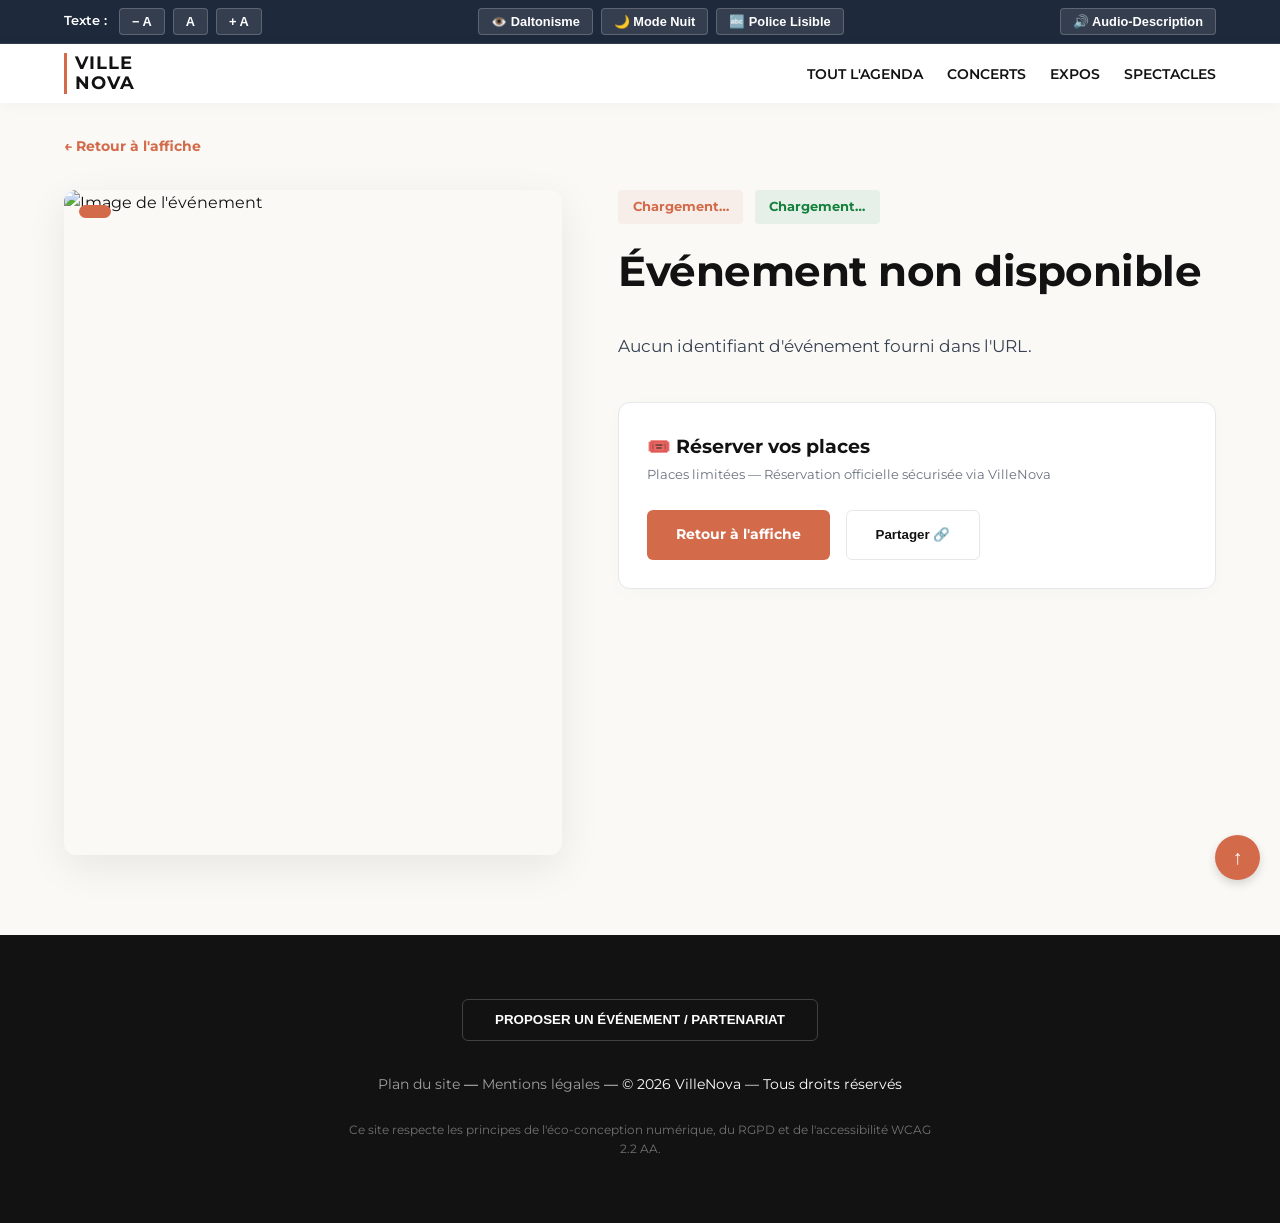
==== fiche-evenement.html @ a333c451 "Add files via upload" ====
<!DOCTYPE html>
<html lang="fr">
<head>
    <meta charset="UTF-8">
    <meta name="viewport" content="width=device-width, initial-scale=1.0">
    <meta name="description" content="Découvrez tous les détails et réservez vos billets officiels pour cet événement sur VilleNova.">
    <title>Détail du spectacle — VilleNova</title>

    <link rel="preconnect" href="https://fonts.googleapis.com">
    <link rel="preconnect" href="https://fonts.gstatic.com" crossorigin>
    <link href="https://fonts.googleapis.com/css2?family=Montserrat:wght@400;500;600;700&display=swap" rel="stylesheet">

    <link rel="stylesheet" href="./css/main.css">
</head>
<body>
    <a href="#event-detail-content" class="skip-link">Aller directement aux détails du spectacle</a>

    <div class="accessibility-bar" role="toolbar" aria-label="Options d'accessibilité visuelle">
        <div class="container accessibility-container">
            <div class="acc-group">
                <span class="acc-label">Texte :</span>
                <button id="btn-zoom-out" aria-label="Diminuer la taille du texte">− A</button>
                <button id="btn-zoom-reset" aria-label="Taille de texte normale">A</button>
                <button id="btn-zoom-in" aria-label="Agrandir la taille du texte">+ A</button>
            </div>
            <div class="acc-group">
                <button id="btn-contrast" class="acc-toggle-btn" aria-label="Activer le mode daltonisme" aria-pressed="false">👁️ Daltonisme</button>
                <button id="btn-darkmode" class="acc-toggle-btn" aria-label="Activer le mode nuit" aria-pressed="false">🌙 Mode Nuit</button>
                <button id="btn-dyslexic" class="acc-toggle-btn" aria-label="Activer la police lisible" aria-pressed="false">🔤 Police Lisible</button>
            </div>
            <div class="acc-group">
                <button id="btn-audio-reader" class="acc-toggle-btn" aria-label="Activer l'assistance audio au survol" aria-pressed="false">🔊 Audio-Description</button>
            </div>
        </div>
    </div>

    <header class="main-header">
        <div class="header-container">
            <div class="logo">
                <a href="index.html" aria-label="Retour à l'accueil de VilleNova">
                    <span class="logo-text">VILLE<br>NOVA</span>
                </a>
            </div>
            <nav aria-label="Menu principal">
                <ul class="nav-links">
                    <li><a href="index.html#agenda" class="nav-link-item">Tout l'agenda</a></li>
                    <li><a href="index.html#agenda" class="nav-link-item">Concerts</a></li>
                    <li><a href="index.html#agenda" class="nav-link-item">Expos</a></li>
                    <li><a href="index.html#agenda" class="nav-link-item">Spectacles</a></li>
                </ul>
            </nav>
        </div>
    </header>

    <main class="container" id="event-detail-content">
        <a href="index.html" class="btn-back" aria-label="Retour à la liste des événements">← Retour à l'affiche</a>

        <div class="event-detail-layout">
            <div class="event-detail-image-wrapper">
                <img id="event-detail-img" src="assets/placeholder-event.jpg" alt="Image de l'événement">
                <span id="event-detail-badge-label" class="event-detail-badge" aria-hidden="true"></span>
            </div>

            <article class="event-detail-info" aria-label="Informations sur l'événement">
                <div class="event-detail-meta">
                    <span id="event-detail-date" class="event-date-badge">Chargement…</span>
                    <span id="event-detail-price" class="event-price-badge">Chargement…</span>
                </div>

                <h1 id="event-detail-title">Chargement…</h1>

                <div id="event-detail-rating" class="event-detail-rating" role="img" aria-label="Note de l'événement"></div>

                <p id="event-detail-description" class="event-detail-body">Chargement de la description…</p>

                <div class="booking-card">
                    <h2>🎟️ Réserver vos places</h2>
                    <p>Places limitées — Réservation officielle sécurisée via VilleNova</p>
                    <div class="event-detail-actions">
                        <a href="index.html" class="btn-primary">Retour à l'affiche</a>
                        <button id="btn-share" class="btn-share" aria-label="Partager cet événement">Partager 🔗</button>
                    </div>
                </div>
            </article>
        </div>
    </main>

    <footer class="main-footer">
        <div class="container footer-content">
            <button class="btn-secondary" type="button">Proposer un événement / Partenariat</button>
            <p class="footer-links">
                <a href="#">Plan du site</a> —
                <a href="#">Mentions légales</a> —
                &copy; 2026 VilleNova — Tous droits réservés
            </p>
            <p class="eco-label">Ce site respecte les principes de l'éco-conception numérique, du RGPD et de l'accessibilité WCAG 2.2 AA.</p>
        </div>
    </footer>

    <button id="back-to-top" aria-label="Retourner en haut de la page" title="Retour en haut">↑</button>
    <script src="./js/main.js" type="module"></script>
</body>
</html>
---- css/main.css ----
/* ==========================================================================
    MAIN SCSS MANIFEST
   ========================================================================== */
/* ==========================================================================
    CONFIGURATION & VARIABLES
   ========================================================================== */
/* ==========================================================================
    BREAKPOINTS & MIXINS
   ========================================================================== */
/* ==========================================================================
   GENERAL STYLES & CORE STRUCTURE
   ========================================================================== */
* {
  box-sizing: border-box;
  margin: 0;
  padding: 0;
}

body {
  font-family: "Montserrat", sans-serif;
  background-color: #FAF9F6;
  color: #121212;
  line-height: 1.6;
  font-size: var(--text-scale, 100%);
}

.container {
  width: 90%;
  max-width: 1200px;
  margin: 0 auto;
}

.sr-only, .skip-link {
  position: absolute;
  width: 1px;
  height: 1px;
  padding: 0;
  margin: -1px;
  overflow: hidden;
  clip: rect(0, 0, 0, 0);
  border: 0;
}

a:focus-visible, button:focus-visible, input:focus-visible {
  outline: 3px dashed #D36B4B;
  outline-offset: 4px;
}

.skip-link {
  background-color: #D36B4B;
  color: #FFFFFF;
  padding: 10px 20px;
  border-radius: 0 0 8px 8px;
  font-weight: 700;
  text-decoration: none;
  z-index: 9999;
  transition-property: transform, background-color, border-color, box-shadow, color;
  transition-duration: 0.35s;
  transition-timing-function: cubic-bezier(0.25, 1, 0.5, 1);
}
@media (prefers-reduced-motion: reduce) {
  .skip-link {
    transition-duration: 0.01s;
  }
}
.skip-link:focus {
  position: absolute;
  top: 0;
  left: 20px;
  width: auto;
  height: auto;
  margin: 0;
  overflow: visible;
  clip: auto;
}

.loader {
  text-align: center;
  font-size: 1.1rem;
  font-weight: 500;
  color: #D36B4B;
  padding: 4rem 0;
}

#back-to-top {
  position: fixed;
  bottom: 20px;
  right: 20px;
  background-color: #D36B4B;
  color: #FFFFFF;
  border: none;
  width: 45px;
  height: 45px;
  border-radius: 50%;
  cursor: pointer;
  display: none;
  align-items: center;
  justify-content: center;
  font-size: 1.25rem;
  box-shadow: 0 4px 10px rgba(0, 0, 0, 0.15);
  z-index: 1001;
  transition-property: transform, background-color, border-color, box-shadow, color;
  transition-duration: 0.35s;
  transition-timing-function: cubic-bezier(0.25, 1, 0.5, 1);
}
@media (prefers-reduced-motion: reduce) {
  #back-to-top {
    transition-duration: 0.01s;
  }
}
#back-to-top:hover {
  background-color: rgb(188.8392857143, 79.7321428571, 46.1607142857);
  transform: translateY(-3px);
}

/* ==========================================================================
   BUTTONS COMPONENTS
   ========================================================================== */
.btn-primary {
  display: inline-block;
  background-color: #D36B4B;
  color: #FFFFFF;
  padding: 0.85rem 1.8rem;
  text-decoration: none;
  font-weight: 700;
  border-radius: 6px;
  border: none;
  font-size: 0.9rem;
  cursor: pointer;
  transition-property: transform, background-color, border-color, box-shadow, color;
  transition-duration: 0.35s;
  transition-timing-function: cubic-bezier(0.25, 1, 0.5, 1);
}
@media (prefers-reduced-motion: reduce) {
  .btn-primary {
    transition-duration: 0.01s;
  }
}
.btn-primary:hover {
  background-color: rgb(188.8392857143, 79.7321428571, 46.1607142857);
  box-shadow: 0 4px 15px rgba(211, 107, 75, 0.3);
}

.btn-back {
  display: inline-flex;
  align-items: center;
  color: #D36B4B;
  text-decoration: none;
  font-weight: 700;
  margin: 2rem 0;
  font-size: 0.9rem;
  transition-property: transform, color;
  transition-duration: 0.35s;
  transition-timing-function: cubic-bezier(0.25, 1, 0.5, 1);
}
@media (prefers-reduced-motion: reduce) {
  .btn-back {
    transition-duration: 0.01s;
  }
}
.btn-back:hover {
  transform: translateX(-5px);
}

/* ==========================================================================
   GLOBAL LAYOUT (HEADER, FOOTER, ACCESSIBILITY BAR)
   ========================================================================== */
.accessibility-bar {
  background-color: #1E293B;
  color: #FFFFFF;
  padding: 0.5rem 0;
  font-size: 0.8rem;
  border-bottom: 1px solid rgba(255, 255, 255, 0.1);
}
.accessibility-bar .accessibility-container {
  display: flex;
  justify-content: space-between;
  align-items: center;
  flex-wrap: wrap;
  gap: 0.75rem;
}
.accessibility-bar .acc-group {
  display: flex;
  align-items: center;
  gap: 0.5rem;
}
.accessibility-bar .acc-label {
  font-weight: 600;
  margin-right: 0.25rem;
}
.accessibility-bar button {
  background: rgba(255, 255, 255, 0.1);
  border: 1px solid rgba(255, 255, 255, 0.2);
  color: #FFFFFF;
  padding: 0.3rem 0.75rem;
  border-radius: 4px;
  font-size: 0.8rem;
  font-weight: 600;
  cursor: pointer;
  transition-property: transform, background-color, border-color, box-shadow, color;
  transition-duration: 0.35s;
  transition-timing-function: cubic-bezier(0.25, 1, 0.5, 1);
}
@media (prefers-reduced-motion: reduce) {
  .accessibility-bar button {
    transition-duration: 0.01s;
  }
}
.accessibility-bar button:hover, .accessibility-bar button.active {
  background-color: #D36B4B;
  border-color: #D36B4B;
}

.main-header {
  background-color: #FFFFFF;
  padding: 0.6rem 0;
  position: sticky;
  top: 0;
  z-index: 1000;
  box-shadow: 0 1px 15px rgba(0, 0, 0, 0.04);
  transition-property: transform, background-color, border-color, box-shadow, color;
  transition-duration: 0.35s;
  transition-timing-function: cubic-bezier(0.25, 1, 0.5, 1);
}
@media (prefers-reduced-motion: reduce) {
  .main-header {
    transition-duration: 0.01s;
  }
}
.main-header .header-container {
  display: flex;
  justify-content: space-between;
  align-items: center;
  width: 90%;
  max-width: 1200px;
  margin: 0 auto;
}
@media (max-width: 767px) {
  .main-header .header-container {
    flex-direction: column;
    gap: 0.4rem;
  }
}
.main-header .logo-text {
  color: #121212;
  font-weight: 700;
  font-size: 1.15rem;
  letter-spacing: 1px;
  line-height: 1.1;
  text-transform: uppercase;
  display: block;
  border-left: 3px solid #D36B4B;
  padding-left: 8px;
}
.main-header a {
  text-decoration: none;
}
.main-header .nav-links {
  display: flex;
  list-style: none;
  gap: 1.5rem;
}
@media (max-width: 767px) {
  .main-header .nav-links {
    gap: 1rem;
  }
}
.main-header .nav-links a {
  color: #121212;
  font-weight: 600;
  font-size: 0.85rem;
  text-transform: uppercase;
  position: relative;
  padding-bottom: 2px;
  transition-property: color;
  transition-duration: 0.35s;
  transition-timing-function: cubic-bezier(0.25, 1, 0.5, 1);
}
@media (prefers-reduced-motion: reduce) {
  .main-header .nav-links a {
    transition-duration: 0.01s;
  }
}
.main-header .nav-links a::after {
  content: "";
  position: absolute;
  width: 100%;
  transform: scaleX(0);
  height: 2px;
  bottom: 0;
  left: 0;
  background-color: #D36B4B;
  transform-origin: bottom right;
  transition: transform 0.25s ease-out;
}
.main-header .nav-links a:hover {
  color: #D36B4B;
}
.main-header .nav-links a:hover::after {
  transform: scaleX(1);
  transform-origin: bottom left;
}

.main-footer {
  background-color: #121212;
  color: #FFFFFF;
  padding: 4rem 0;
  text-align: center;
}
.main-footer .btn-secondary {
  background-color: transparent;
  border: 1px solid rgba(255, 255, 255, 0.2);
  color: #FFFFFF;
  padding: 0.8rem 2rem;
  font-weight: 700;
  cursor: pointer;
  border-radius: 6px;
  text-transform: uppercase;
  margin-bottom: 2rem;
  transition-property: transform, background-color, border-color, box-shadow, color;
  transition-duration: 0.35s;
  transition-timing-function: cubic-bezier(0.25, 1, 0.5, 1);
}
@media (prefers-reduced-motion: reduce) {
  .main-footer .btn-secondary {
    transition-duration: 0.01s;
  }
}
.main-footer .btn-secondary:hover {
  background-color: #FFFFFF;
  color: #121212;
}
.main-footer .footer-links {
  margin-bottom: 1rem;
  font-size: 0.9rem;
}
.main-footer .footer-links a {
  color: rgba(255, 255, 255, 0.6);
  text-decoration: none;
}
.main-footer .footer-links a:hover {
  color: #FFFFFF;
  text-decoration: underline;
}
.main-footer .eco-label {
  font-size: 0.75rem;
  color: rgba(255, 255, 255, 0.4);
  max-width: 600px;
  margin: 1.5rem auto 0 auto;
}

/* ==========================================================================
   HOME PAGE COMPONENTS
   ========================================================================== */
.hero-section {
  position: relative;
  height: 55vh;
  overflow: hidden;
}
.hero-section .hero-video {
  width: 100%;
  height: 100%;
  -o-object-fit: cover;
     object-fit: cover;
}
.hero-section .hero-overlay {
  position: absolute;
  top: 0;
  left: 0;
  width: 100%;
  height: 100%;
  background: linear-gradient(180deg, rgba(18, 18, 18, 0.45) 0%, rgba(18, 18, 18, 0.8) 100%);
  display: flex;
  align-items: center;
  color: #FFFFFF;
}
.hero-section .hero-content {
  width: 90%;
  max-width: 1200px;
  margin: 0 auto;
  text-align: left;
}
.hero-section .hero-content h1 {
  font-size: 3.2rem;
  font-weight: 700;
  margin-bottom: 1rem;
  line-height: 1.1;
  text-shadow: 2px 2px 8px rgba(0, 0, 0, 0.5);
}
@media (max-width: 767px) {
  .hero-section .hero-content h1 {
    font-size: 1.9rem;
  }
}
.hero-section .hero-content p {
  font-size: 1.1rem;
  margin-bottom: 2rem;
  max-width: 620px;
  text-shadow: 1px 1px 4px rgba(0, 0, 0, 0.4);
}
.hero-section .hero-actions {
  display: flex;
  align-items: center;
  gap: 1.2rem;
  flex-wrap: wrap;
}
.hero-section .btn-video-control {
  background: rgba(255, 255, 255, 0.15);
  border: 1px solid rgba(255, 255, 255, 0.35);
  color: #FFFFFF;
  padding: 0.75rem 1.2rem;
  border-radius: 6px;
  font-weight: 600;
  font-size: 0.85rem;
  cursor: pointer;
  backdrop-filter: blur(8px);
  transition-property: transform, background-color, border-color, box-shadow, color;
  transition-duration: 0.35s;
  transition-timing-function: cubic-bezier(0.25, 1, 0.5, 1);
}
@media (prefers-reduced-motion: reduce) {
  .hero-section .btn-video-control {
    transition-duration: 0.01s;
  }
}
.hero-section .btn-video-control:hover {
  background: rgba(255, 255, 255, 0.3);
  border-color: #FFFFFF;
}

.search-section {
  padding: 2.5rem 0;
  background-color: #FFFFFF;
  box-shadow: 0 4px 20px rgba(0, 0, 0, 0.015);
  border-bottom: 1px solid #F3F4F6;
}
.search-section .search-bar {
  display: flex;
  gap: 0.75rem;
  margin-bottom: 2rem;
}
@media (max-width: 767px) {
  .search-section .search-bar {
    flex-direction: column;
  }
}
.search-section .search-bar .input-group {
  flex: 1;
}
.search-section .search-bar .input-group input {
  width: 100%;
  padding: 0.9rem 1.2rem;
  border: 1px solid #E5E7EB;
  border-radius: 6px;
  font-family: "Montserrat", sans-serif;
  font-size: 0.95rem;
  transition-property: border-color, box-shadow;
  transition-duration: 0.35s;
  transition-timing-function: cubic-bezier(0.25, 1, 0.5, 1);
}
@media (prefers-reduced-motion: reduce) {
  .search-section .search-bar .input-group input {
    transition-duration: 0.01s;
  }
}
.search-section .search-bar .input-group input:focus {
  border-color: #D36B4B;
  outline: none;
}
.search-section .search-bar .btn-search {
  background-color: #121212;
  color: #FFFFFF;
  padding: 0.9rem 2.2rem;
  border: none;
  border-radius: 6px;
  cursor: pointer;
  font-weight: 700;
  font-size: 0.9rem;
  text-transform: uppercase;
  letter-spacing: 0.5px;
  transition-property: transform, background-color, border-color, box-shadow, color;
  transition-duration: 0.35s;
  transition-timing-function: cubic-bezier(0.25, 1, 0.5, 1);
}
@media (prefers-reduced-motion: reduce) {
  .search-section .search-bar .btn-search {
    transition-duration: 0.01s;
  }
}
.search-section .search-bar .btn-search:hover {
  background-color: #D36B4B;
}
.search-section .quick-filters {
  display: flex;
  gap: 0.6rem;
  justify-content: flex-start;
  flex-wrap: wrap;
}
.search-section .quick-filters .filter-btn {
  background: none;
  border: 1px solid #E5E7EB;
  color: #121212;
  padding: 0.55rem 1.3rem;
  border-radius: 50px;
  font-family: "Montserrat", sans-serif;
  font-weight: 600;
  font-size: 0.8rem;
  cursor: pointer;
  transition-property: transform, background-color, border-color, box-shadow, color;
  transition-duration: 0.35s;
  transition-timing-function: cubic-bezier(0.25, 1, 0.5, 1);
}
@media (prefers-reduced-motion: reduce) {
  .search-section .quick-filters .filter-btn {
    transition-duration: 0.01s;
  }
}
.search-section .quick-filters .filter-btn:hover, .search-section .quick-filters .filter-btn.active {
  background-color: rgba(211, 107, 75, 0.08);
  border-color: #D36B4B;
  color: #D36B4B;
}

.events-section {
  padding: 4rem 0;
}
.events-section h2 {
  font-size: 2rem;
  margin-bottom: 0.5rem;
  font-weight: 700;
  letter-spacing: -0.5px;
}
.events-section .subtitle {
  color: #6B7280;
  margin-bottom: 2.5rem;
  font-size: 0.95rem;
}

.events-grid {
  display: grid;
  grid-template-columns: repeat(auto-fill, minmax(270px, 1fr));
  gap: 2.5rem 2rem;
}

.event-card {
  background-color: #FFFFFF;
  border-radius: 12px;
  overflow: hidden;
  box-shadow: 0 4px 15px rgba(0, 0, 0, 0.025);
  display: flex;
  flex-direction: column;
  text-decoration: none;
  color: inherit;
  transition-property: transform, box-shadow;
  transition-duration: 0.35s;
  transition-timing-function: cubic-bezier(0.25, 1, 0.5, 1);
}
@media (prefers-reduced-motion: reduce) {
  .event-card {
    transition-duration: 0.01s;
  }
}
.event-card:hover {
  transform: translateY(-8px);
  box-shadow: 0 15px 35px rgba(0, 0, 0, 0.08);
}
.event-card:hover .event-image img {
  transform: scale(1.06);
}
.event-card .event-image {
  height: 380px;
  width: 100%;
  overflow: hidden;
  position: relative;
  background-color: #F3F4F6;
}
.event-card .event-image img {
  width: 100%;
  height: 100%;
  -o-object-fit: cover;
     object-fit: cover;
  transition-property: transform;
  transition-duration: 0.35s;
  transition-timing-function: cubic-bezier(0.25, 1, 0.5, 1);
}
@media (prefers-reduced-motion: reduce) {
  .event-card .event-image img {
    transition-duration: 0.01s;
  }
}
.event-card .event-image .event-tag-badge {
  position: absolute;
  top: 15px;
  left: 15px;
  color: #FFFFFF;
  padding: 0.35rem 0.85rem;
  font-size: 0.7rem;
  font-weight: 700;
  border-radius: 4px;
  text-transform: uppercase;
  letter-spacing: 0.5px;
  box-shadow: 0 2px 8px rgba(0, 0, 0, 0.15);
  z-index: 2;
}
.event-card .event-image .event-tag-badge.hot-seat {
  background-color: #8B5CF6;
}
.event-card .event-image .event-tag-badge.best-choice {
  background-color: #D36B4B;
}
.event-card .event-body {
  padding: 1.25rem;
  display: flex;
  flex-direction: column;
  flex-grow: 1;
}
.event-card .event-body .event-meta {
  font-size: 0.7rem;
  font-weight: 700;
  color: #D36B4B;
  text-transform: uppercase;
  letter-spacing: 0.5px;
  margin-bottom: 0.4rem;
}
.event-card .event-body h3 {
  font-size: 1.1rem;
  font-weight: 700;
  margin-bottom: 0.4rem;
  line-height: 1.35;
  color: #121212;
}
.event-card .event-body .event-rating {
  display: flex;
  gap: 2px;
  margin-bottom: 0.75rem;
}
.event-card .event-body .event-rating .star {
  color: #FBBF24;
  font-size: 0.85rem;
}
.event-card .event-body .event-rating .rating-count {
  font-size: 0.75rem;
  color: #6B7280;
  margin-left: 5px;
}
.event-card .event-body p {
  font-size: 0.85rem;
  color: #6B7280;
  margin-bottom: 1.25rem;
  line-height: 1.5;
  flex-grow: 1;
}
.event-card .event-body .event-footer-info {
  display: flex;
  justify-content: space-between;
  align-items: center;
  border-top: 1px solid #F3F4F6;
  padding-top: 0.85rem;
}
.event-card .event-body .event-footer-info .price-indicator {
  font-size: 0.8rem;
  color: #6B7280;
}
.event-card .event-body .event-footer-info .price-indicator strong {
  font-size: 1.05rem;
  color: #121212;
  font-weight: 700;
}
.event-card .event-body .event-footer-info .btn-arrow {
  color: #D36B4B;
  font-weight: 700;
  font-size: 0.85rem;
  text-transform: uppercase;
  letter-spacing: 0.5px;
  transition-property: color, transform;
  transition-duration: 0.35s;
  transition-timing-function: cubic-bezier(0.25, 1, 0.5, 1);
}
@media (prefers-reduced-motion: reduce) {
  .event-card .event-body .event-footer-info .btn-arrow {
    transition-duration: 0.01s;
  }
}

/* ==========================================================================
   EVENT DETAIL PAGE COMPONENTS
   ========================================================================== */
.event-detail-layout {
  display: grid;
  grid-template-columns: 1fr 1.2fr;
  gap: 3.5rem;
  margin-bottom: 5rem;
}
@media (max-width: 767px) {
  .event-detail-layout {
    grid-template-columns: 1fr;
    gap: 2rem;
  }
}

.event-detail-image-wrapper {
  position: relative;
  width: 100%;
  border-radius: 12px;
  overflow: hidden;
  box-shadow: 0 12px 40px rgba(0, 0, 0, 0.08);
  aspect-ratio: 3/4;
}
.event-detail-image-wrapper img {
  width: 100%;
  height: 100%;
  -o-object-fit: cover;
     object-fit: cover;
  -o-object-position: center;
     object-position: center;
  display: block;
}

.event-detail-badge {
  position: absolute;
  top: 15px;
  left: 15px;
  background-color: #D36B4B;
  color: #FFFFFF;
  padding: 0.4rem 1rem;
  font-weight: 700;
  font-size: 0.75rem;
  border-radius: 50px;
  text-transform: uppercase;
}

.event-detail-info {
  display: flex;
  flex-direction: column;
  justify-content: flex-start;
}
.event-detail-info .event-detail-meta {
  display: flex;
  gap: 0.75rem;
  margin-bottom: 1.5rem;
  flex-wrap: wrap;
}
.event-detail-info .event-detail-meta span {
  font-size: 0.8rem;
  font-weight: 700;
  padding: 0.4rem 0.9rem;
  border-radius: 4px;
}
.event-detail-info .event-detail-meta .event-date-badge {
  color: #D36B4B;
  background-color: rgba(211, 107, 75, 0.08);
}
.event-detail-info .event-detail-meta .event-price-badge {
  color: #15803D;
  background-color: rgba(21, 128, 61, 0.08);
}
.event-detail-info h1 {
  font-size: 2.6rem;
  line-height: 1.15;
  margin-bottom: 0.75rem;
  font-weight: 700;
  letter-spacing: -0.5px;
}
@media (max-width: 767px) {
  .event-detail-info h1 {
    font-size: 1.8rem;
  }
}
.event-detail-info .event-detail-rating {
  display: flex;
  align-items: center;
  gap: 4px;
  margin-bottom: 1.5rem;
}
.event-detail-info .event-detail-rating .star {
  color: #FBBF24;
  font-size: 1.1rem;
}
.event-detail-info .event-detail-rating .rating-value {
  font-weight: 700;
  font-size: 1rem;
  margin-left: 5px;
}
.event-detail-info .event-detail-rating .rating-reviews {
  color: #6B7280;
  font-size: 0.9rem;
}
.event-detail-info .event-detail-body {
  font-size: 1.05rem;
  color: #374151;
  margin-bottom: 2.5rem;
  line-height: 1.8;
}

.booking-card {
  background-color: #FFFFFF;
  border: 1px solid #E5E7EB;
  border-radius: 12px;
  padding: 1.75rem;
  box-shadow: 0 4px 20px rgba(0, 0, 0, 0.02);
}
.booking-card h2 {
  font-size: 1.2rem;
  margin-bottom: 0.25rem;
  font-weight: 700;
}
.booking-card p {
  font-size: 0.8rem;
  color: #6B7280;
  margin-bottom: 1.5rem;
}
.booking-card .event-detail-actions {
  display: flex;
  gap: 1rem;
}
@media (max-width: 767px) {
  .booking-card .event-detail-actions {
    flex-direction: column;
  }
}
.booking-card .event-detail-actions .btn-share {
  background-color: transparent;
  border: 1px solid #E5E7EB;
  color: #121212;
  padding: 0.85rem 1.8rem;
  font-weight: 700;
  border-radius: 6px;
  cursor: pointer;
  transition-property: transform, background-color, border-color, box-shadow, color;
  transition-duration: 0.35s;
  transition-timing-function: cubic-bezier(0.25, 1, 0.5, 1);
}
@media (prefers-reduced-motion: reduce) {
  .booking-card .event-detail-actions .btn-share {
    transition-duration: 0.01s;
  }
}
.booking-card .event-detail-actions .btn-share:hover {
  background-color: #F9FAFB;
}

/* ==========================================================================
   ACCESSIBILITY THEMES & UTILITIES
   ========================================================================== */
body.dark-mode {
  background-color: #0d0d0d;
  color: #f1f1f1 !important;
}
body.dark-mode .main-header, body.dark-mode .search-section, body.dark-mode .event-card, body.dark-mode .booking-card {
  background-color: #1a1a1a;
  border-color: #2a2a2a;
  color: #f1f1f1;
}
body.dark-mode .logo-text, body.dark-mode h3, body.dark-mode h1, body.dark-mode .price-indicator strong {
  color: #FFFFFF !important;
}
body.dark-mode .event-detail-body, body.dark-mode p, body.dark-mode span:not([class*=badge]) {
  color: #ccc !important;
}

body.high-contrast {
  filter: contrast(120%) saturate(140%);
}
body.high-contrast .event-card {
  border: 2px solid #121212;
}
body.high-contrast .price-indicator strong, body.high-contrast .event-meta {
  color: rgb(168.3482142857, 71.0803571429, 41.1517857143);
  text-shadow: 0.5px 0.5px 0px #000;
}
body.high-contrast .filter-btn.active {
  border-width: 2.5px;
}

body.dyslexic-friendly {
  font-family: Arial, Helvetica, sans-serif !important;
  letter-spacing: 0.08em;
  word-spacing: 0.15em;
}
body.dyslexic-friendly.dark-mode {
  color: #f1f1f1;
}
body.dyslexic-friendly.dark-mode p, body.dyslexic-friendly.dark-mode span, body.dyslexic-friendly.dark-mode a, body.dyslexic-friendly.dark-mode h1, body.dyslexic-friendly.dark-mode h2, body.dyslexic-friendly.dark-mode h3 {
  color: #ccc !important;
}
body.dyslexic-friendly.dark-mode h1, body.dyslexic-friendly.dark-mode h2, body.dyslexic-friendly.dark-mode h3, body.dyslexic-friendly.dark-mode .logo-text, body.dyslexic-friendly.dark-mode strong {
  color: #ffffff !important;
}/*# sourceMappingURL=main.css.map */
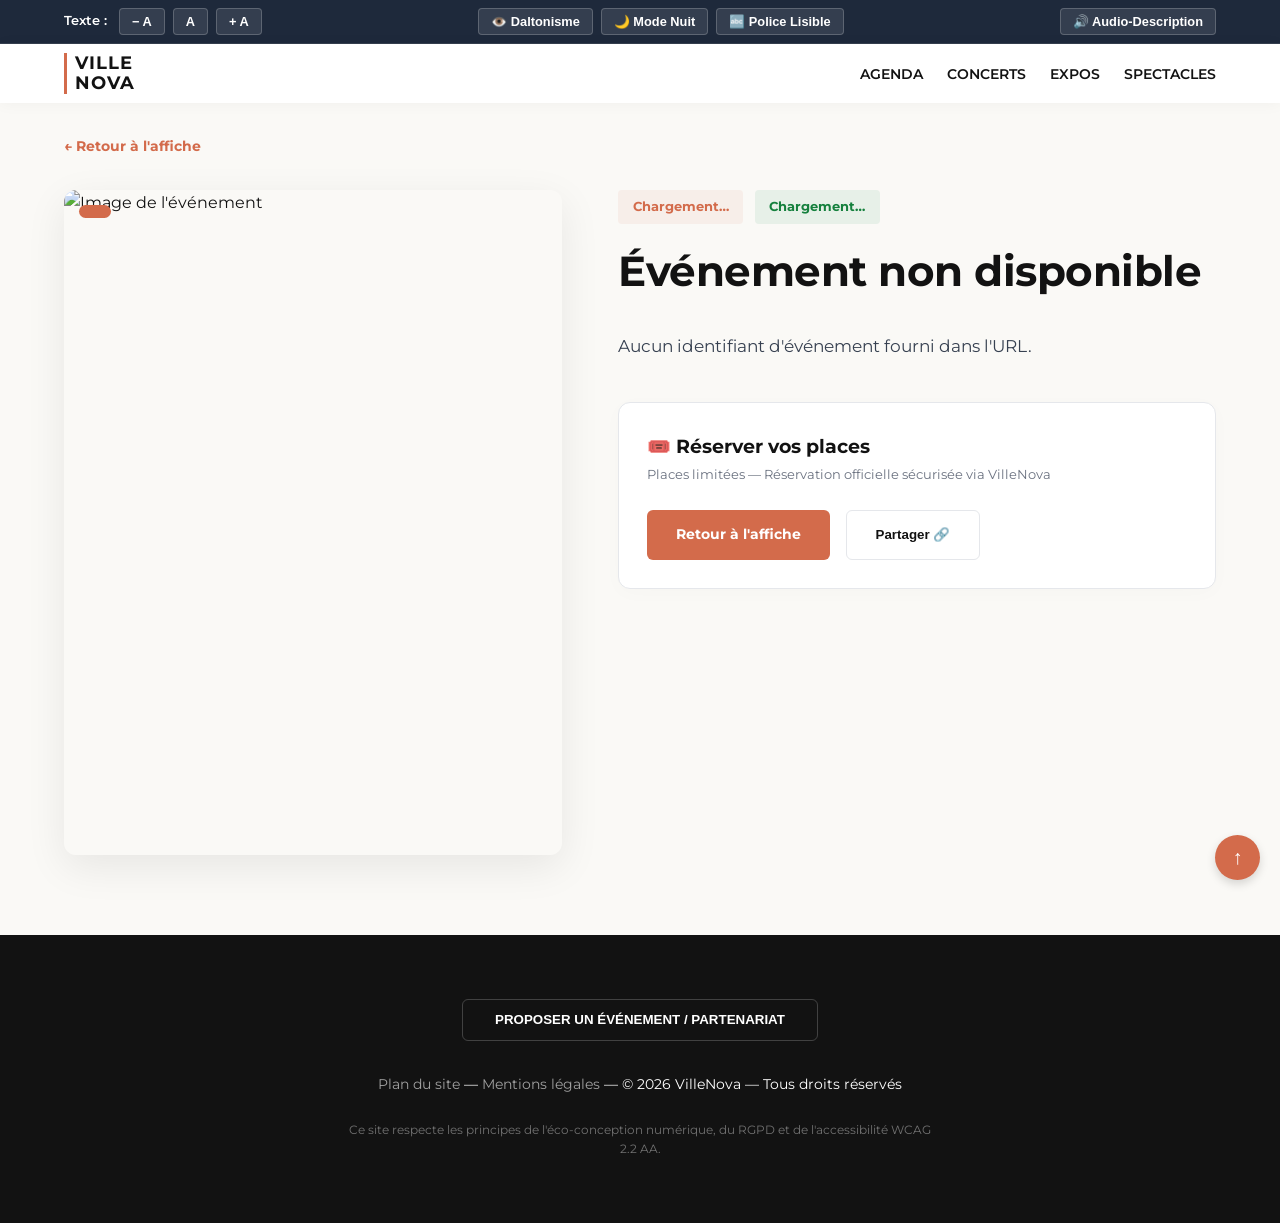
==== commit c2aa41cc: "Update fiche-evenement.html" ====
--- a/fiche-evenement.html
+++ b/fiche-evenement.html
@@ -43,7 +43,7 @@
             </div>
             <nav aria-label="Menu principal">
                 <ul class="nav-links">
-                    <li><a href="index.html#agenda" class="nav-link-item">Tout l'agenda</a></li>
+                    <li><a href="index.html#agenda" class="nav-link-item">Agenda</a></li>
                     <li><a href="index.html#agenda" class="nav-link-item">Concerts</a></li>
                     <li><a href="index.html#agenda" class="nav-link-item">Expos</a></li>
                     <li><a href="index.html#agenda" class="nav-link-item">Spectacles</a></li>
@@ -100,4 +100,4 @@
     <button id="back-to-top" aria-label="Retourner en haut de la page" title="Retour en haut">↑</button>
     <script src="./js/main.js" type="module"></script>
 </body>
-</html>+</html>
--- a/css/main.css
+++ b/css/main.css
@@ -357,11 +357,29 @@
   height: 55vh;
   overflow: hidden;
 }
+@media (max-width: 768px) {
+  .hero-section {
+    height: auto;
+    min-height: 50vh;
+  }
+}
+.hero-section .video-container {
+  position: relative !important;
+  width: 100% !important;
+  height: 100% !important;
+  overflow: hidden !important;
+}
 .hero-section .hero-video {
-  width: 100%;
-  height: 100%;
-  -o-object-fit: cover;
-     object-fit: cover;
+  position: absolute !important;
+  top: 50% !important;
+  left: 50% !important;
+  transform: translate(-50%, -50%) !important;
+  width: 100% !important;
+  height: 100% !important;
+  -o-object-fit: cover !important;
+     object-fit: cover !important;
+  min-width: 100% !important;
+  min-height: 100% !important;
 }
 .hero-section .hero-overlay {
   position: absolute;
@@ -374,12 +392,24 @@
   align-items: center;
   color: #FFFFFF;
 }
+@media (max-width: 768px) {
+  .hero-section .hero-overlay {
+    position: relative;
+    padding: 3rem 1.5rem;
+  }
+}
 .hero-section .hero-content {
   width: 90%;
   max-width: 1200px;
   margin: 0 auto;
   text-align: left;
 }
+@media (max-width: 768px) {
+  .hero-section .hero-content {
+    width: 100%;
+    text-align: center;
+  }
+}
 .hero-section .hero-content h1 {
   font-size: 3.2rem;
   font-weight: 700;
@@ -398,11 +428,22 @@
   max-width: 620px;
   text-shadow: 1px 1px 4px rgba(0, 0, 0, 0.4);
 }
+@media (max-width: 768px) {
+  .hero-section .hero-content p {
+    margin: 0 auto 2rem auto;
+    font-size: 1rem;
+  }
+}
 .hero-section .hero-actions {
   display: flex;
   align-items: center;
   gap: 1.2rem;
   flex-wrap: wrap;
+}
+@media (max-width: 768px) {
+  .hero-section .hero-actions {
+    justify-content: center;
+  }
 }
 .hero-section .btn-video-control {
   background: rgba(255, 255, 255, 0.15);
@@ -846,16 +887,62 @@
   background-color: #0d0d0d;
   color: #f1f1f1 !important;
 }
-body.dark-mode .main-header, body.dark-mode .search-section, body.dark-mode .event-card, body.dark-mode .booking-card {
+body.dark-mode .main-header,
+body.dark-mode .search-section,
+body.dark-mode .events-section,
+body.dark-mode .event-card,
+body.dark-mode .booking-card,
+body.dark-mode .main-footer {
   background-color: #1a1a1a;
   border-color: #2a2a2a;
-  color: #f1f1f1;
-}
-body.dark-mode .logo-text, body.dark-mode h3, body.dark-mode h1, body.dark-mode .price-indicator strong {
-  color: #FFFFFF !important;
-}
-body.dark-mode .event-detail-body, body.dark-mode p, body.dark-mode span:not([class*=badge]) {
-  color: #ccc !important;
+  color: #f1f1f1 !important;
+}
+body.dark-mode .logo a,
+body.dark-mode .logo-text {
+  color: #ffffff !important;
+  text-decoration: none;
+}
+body.dark-mode .events-grid h2, body.dark-mode .events-grid h3, body.dark-mode .events-grid h4, body.dark-mode .events-grid p, body.dark-mode .events-grid span, body.dark-mode .events-grid div, body.dark-mode .events-grid time,
+body.dark-mode .event-card h2,
+body.dark-mode .event-card h3,
+body.dark-mode .event-card h4,
+body.dark-mode .event-card p,
+body.dark-mode .event-card span,
+body.dark-mode .event-card div,
+body.dark-mode .event-card time {
+  color: #f1f1f1 !important;
+}
+body.dark-mode .events-grid a, body.dark-mode .events-grid .btn-secondary, body.dark-mode .events-grid .btn-primary,
+body.dark-mode .event-card a,
+body.dark-mode .event-card .btn-secondary,
+body.dark-mode .event-card .btn-primary {
+  color: #ffffff !important;
+}
+body.dark-mode .nav-links .nav-link-item {
+  color: #f1f1f1 !important;
+}
+body.dark-mode .nav-links .nav-link-item:hover {
+  color: #ffffff !important;
+}
+body.dark-mode .quick-filters .filter-btn {
+  background-color: #262626;
+  color: #f1f1f1 !important;
+  border: 1px solid #444444;
+}
+body.dark-mode .quick-filters .filter-btn:hover {
+  background-color: #333333;
+  color: #ffffff !important;
+}
+body.dark-mode .quick-filters .filter-btn.active {
+  background-color: #f1f1f1;
+  color: #0d0d0d !important;
+  border-color: #ffffff;
+}
+body.dark-mode .main-footer a {
+  color: #ffffff !important;
+}
+body.dark-mode .main-footer a:hover {
+  text-decoration: underline;
 }
 
 body.high-contrast {
@@ -864,7 +951,8 @@
 body.high-contrast .event-card {
   border: 2px solid #121212;
 }
-body.high-contrast .price-indicator strong, body.high-contrast .event-meta {
+body.high-contrast .price-indicator strong,
+body.high-contrast .event-meta {
   color: rgb(168.3482142857, 71.0803571429, 41.1517857143);
   text-shadow: 0.5px 0.5px 0px #000;
 }
